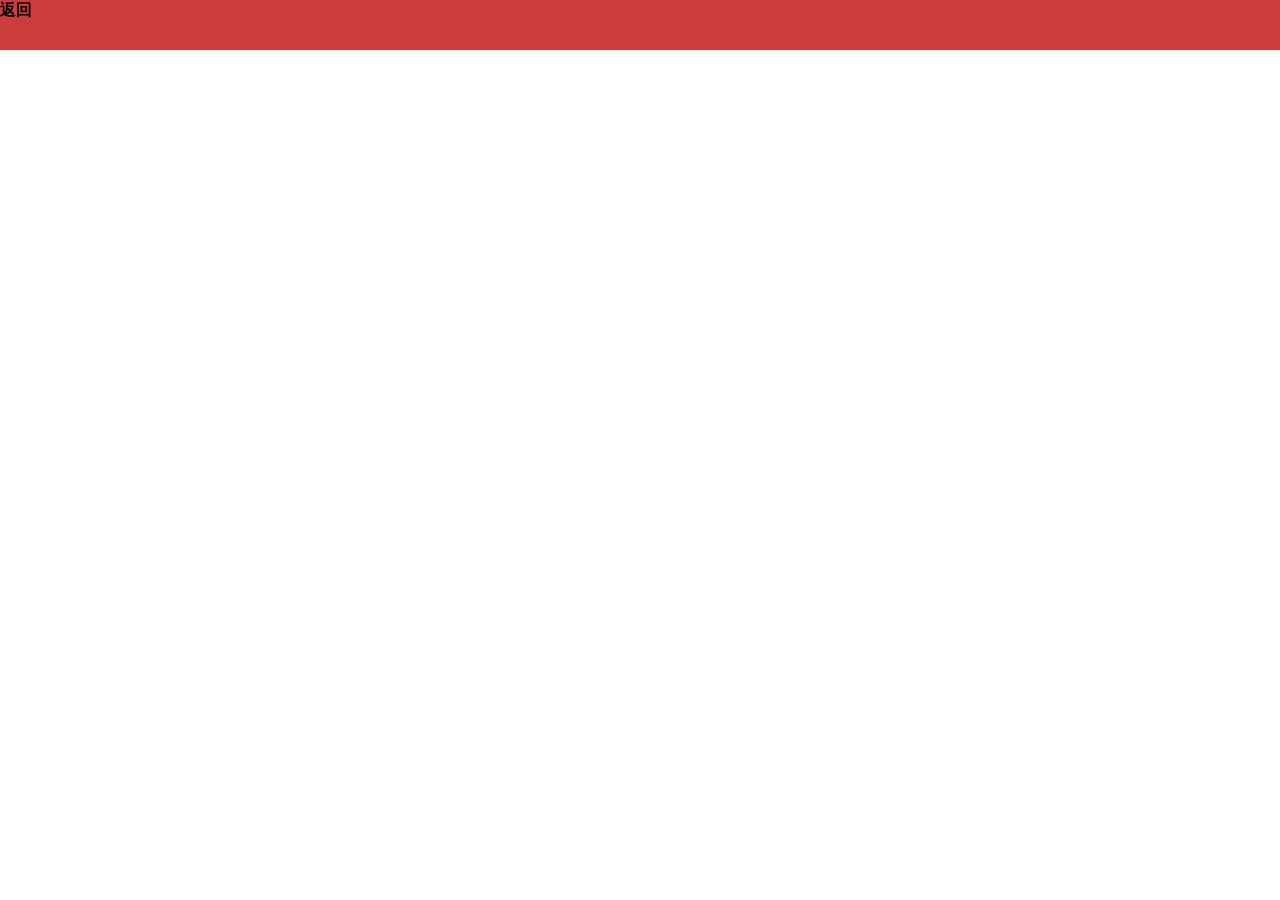
==== index.html @ 5ab2b74d "music" ====
<!DOCTYPE html>
<html lang="en">
<head>
	<meta charset="UTF-8">
	<meta http-equiv="X-UA-Compatible" content="IE=edge">
    <meta name="viewport" content="width=device-width, initial-scale=1">
	<title>Document</title>
	<script type="text/javascript" src="js/jquery-3.1.1.min.js"></script>
	<script type="text/javascript" src="js/app.js"></script>
	<link rel="stylesheet" type="text/css" href="css/style.css">
	<style type="text/css">
			</style>
</head>
<body>
	<div id="share"></div>
	<div id="global">this is playing music</div>
</body>
</html>
<script></script>
---- css/style.css ----
html{font-size: 100px;}
body{
	font-size: 20px;
}
*{margin: 0;padding:0;}
ul{
	list-style: none
}
 a{
 	text-decoration: none;
 	color:#666
 }
.header{
	position: fixed;
	top:0;
	left: 0;
	width:100%;
	z-index: 10;
}
.auto{
	width:100%;
}
#global{
	position: fixed;
	bottom:0;
	left:0;
	height: 0.6rem;
	font-size: 0.16rem;
	background-color: #fff;
	width:100%
}
h2{
	font-size: 0.2rem;
	background-color: #ce3d3e;
	color:#fff;
	line-height: 0.50rem;
	padding-left: 0.25rem;
	height: 0.5rem;
}
h3{
	font-size:0.18rem;
}
span{
	font-size: 0.12rem;
	padding-right: 0.05rem;
}
 .header ul{
	display: flex;
	font-size: 0.20rem;
	background-color: #fff;
	

}
 .header ul li{
 	flex-grow: 1;
 	font-size: 0.16rem;
 	line-height:0.48rem;
 	height: 0.48rem;
 	text-align: center;
 }
.container{
	margin-top:1rem;
}


.title{
	height: 0.3rem;

}
.title img{
	
	float:left;
	width:0.20rem;
	padding-left: 0.05rem;
	padding-top: 0.05rem;
}
.title h3{
	float: left;
	font-size: 0.16rem;
	padding-left: 0.05rem;
	line-height: 0.3rem;
	


}
.title span{
	float: right;
	line-height: 0.3rem;
}
.songlist{
	display: flex;
	flex-wrap: wrap;
}
.songlist .item{
	margin:0 1.5%;
	width:30%;
	font-size: 0.14rem
}
.item{
	position: relative;
}
.item_num{
	position: absolute;
	top:0;
	left:0;
	color:#fff;
	text-align: right;
	width:100%
}
#musiclist {
	padding:0 0.35rem;
	
}
#musiclist li{
	position: relative;
}
#musiclist li span{
	width:45px;
	height: 45px;
	position: absolute;
	top:20px;
	right:0px;
	
	background-size: cover;
}

#musiclist li .no{
	background-image: url(../images-day15/gz_gray.png);
}
#musiclist li .yes{
	background-image: url(../images-day15/gz_red.png);
}
#musiclist li{
	
	border-bottom: 1px gray solid;
	padding: 0.15rem 0;
}
#btn{
	background-size: cover;
	float:right;
	width:0.6rem;
	height:0.6rem;
	margin:0;
	background-color: #fff;
	border:none
}
.play{
	background-image: url(../images/playbar_btn_play.png);
}
.pause{
	background-image: url(../images/playbar_btn_pause.png);
}

.musiclist_top{
	height:0.5rem;
	background-color: #CE3D3E;
	position: fixed;
	top:0;
	width:100%
}
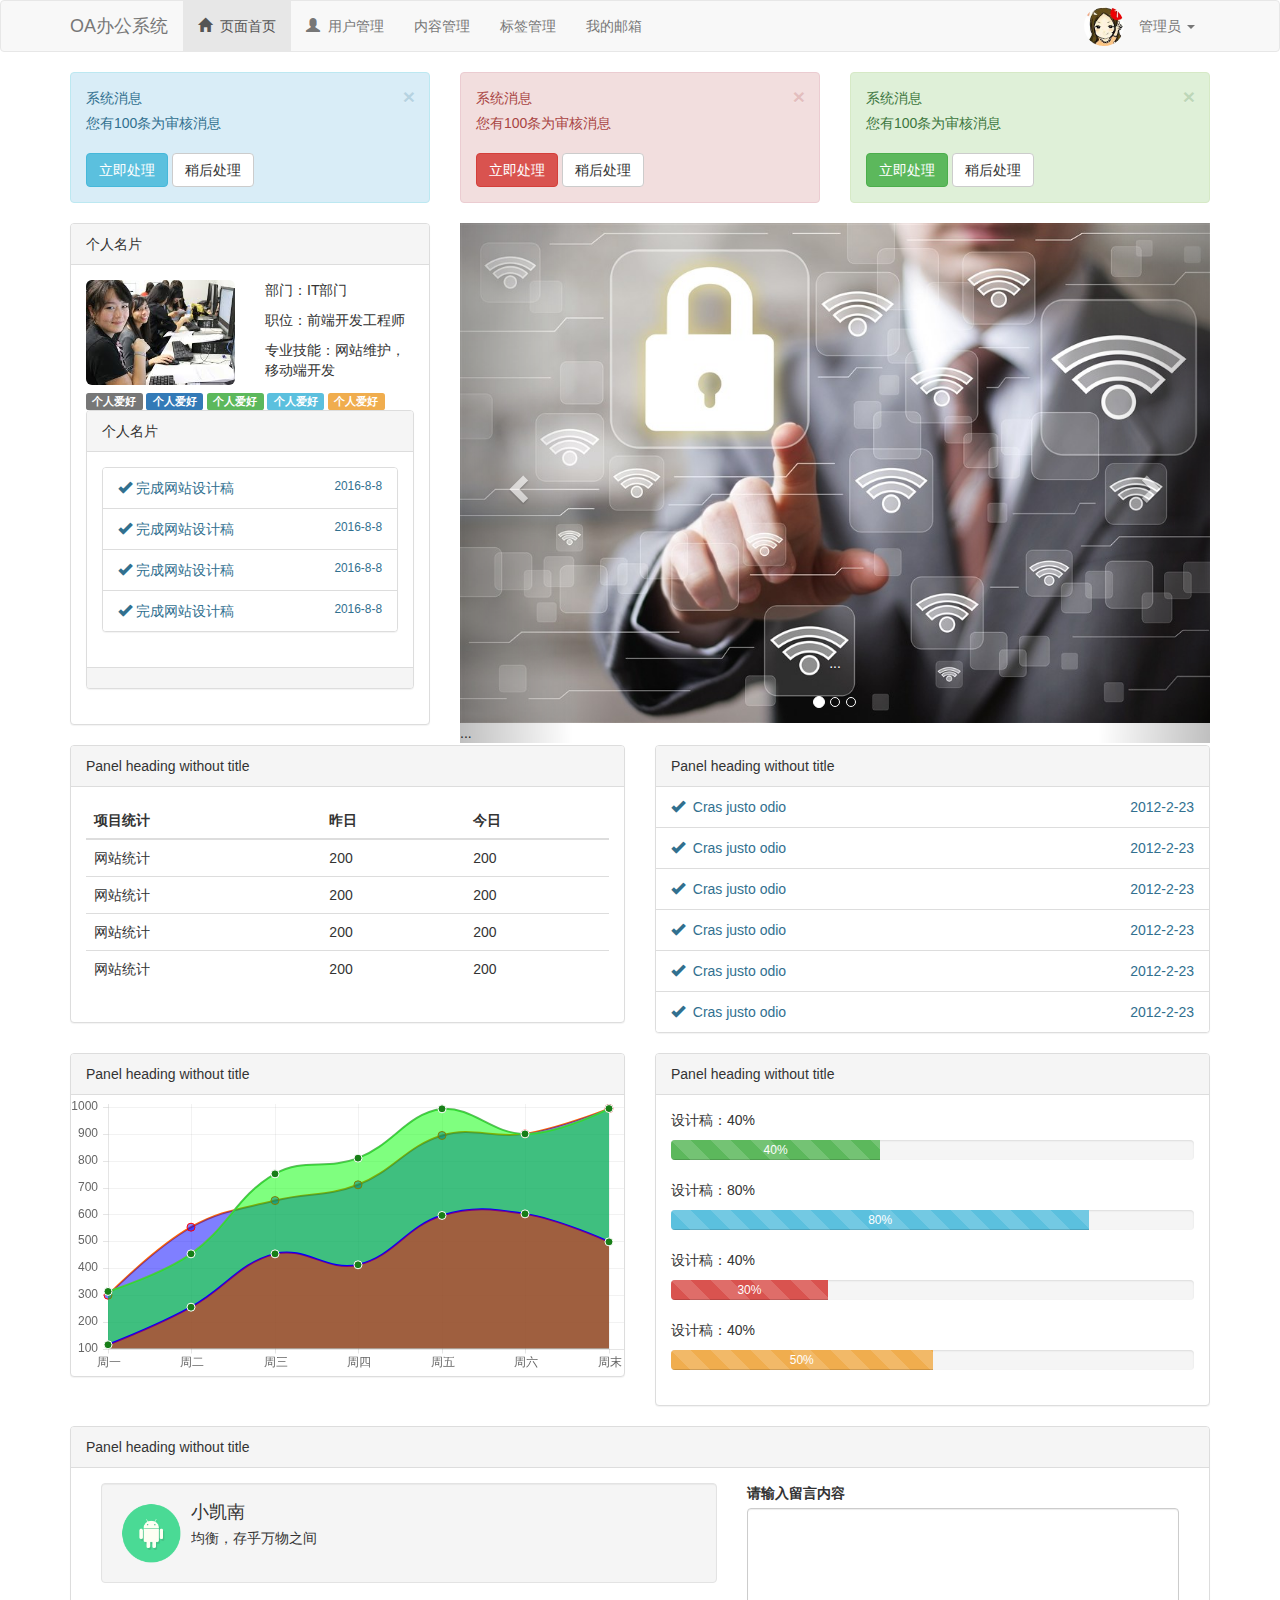
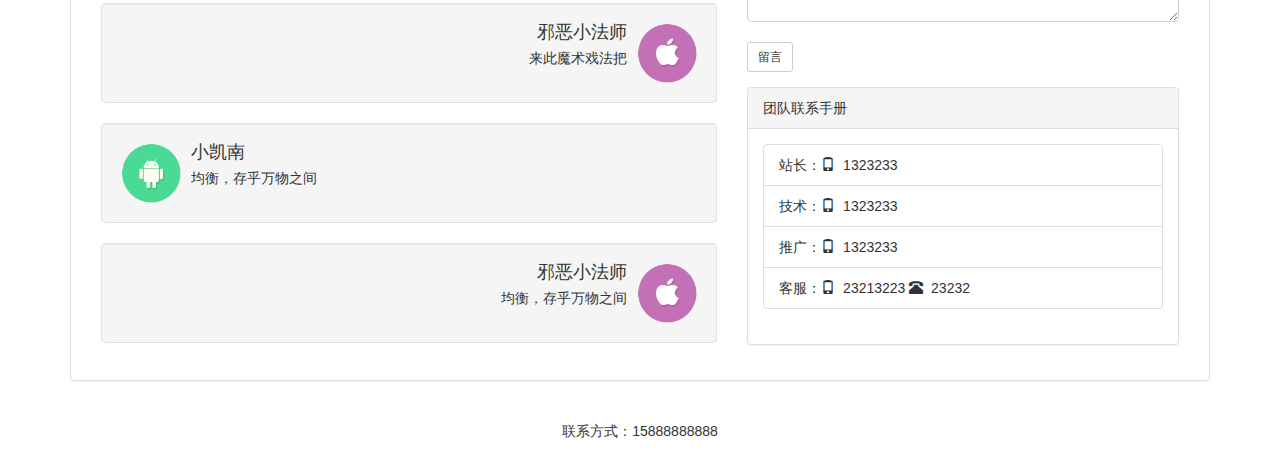
==== commit 299c9e81: "dede" ====
--- a/index.html
+++ b/index.html
@@ -1,19 +1,361 @@
 <!DOCTYPE html>
 <html lang="en">
 <head>
-	<meta charset="UTF-8">
-	<meta http-equiv="X-UA-Compatible" content="IE=edge">
-    <meta name="viewport" content="width=device-width, initial-scale=1">
-	<title>Document</title>
-	<script type="text/javascript" src="js/jquery-3.1.1.min.js"></script>
-	<script type="text/javascript" src="js/app.js"></script>
-	<link rel="stylesheet" type="text/css" href="css/style.css">
-	<style type="text/css">
-			</style>
+    <meta charset="UTF-8">
+    <title>Title</title>
+    <link rel="stylesheet" href="css/bootstrap.css">
+    <link rel="stylesheet" href="css/mycss.css">
+    <script src="js/jquery-1.11.3.js"></script>
+    <script src="js/bootstrap.min.js"></script>
+    <script src="js/Chart.js"></script>
+    <script src="js/script.js"></script>
+    <style>
+        .img60{
+            width: 60px;}
+        .btn{
+            margin-top: 20px;
+        }
+        footer{padding:20px;text-align: center}
+    </style>
 </head>
 <body>
-	<div id="share"></div>
-	<div id="global">this is playing music</div>
+
+<nav class="navbar navbar-default" role="navigation">
+    <!-- Brand and toggle get grouped for better mobile display -->
+    <div class="container">
+        <div class="navbar-header">
+            <button type="button" class="navbar-toggle" data-toggle="collapse" data-target="#bs-example-navbar-collapse-1">
+                <span class="sr-only">Toggle navigation</span>
+                <span class="icon-bar"></span>
+                <span class="icon-bar"></span>
+                <span class="icon-bar"></span>
+            </button>
+            <a class="navbar-brand" href="#">OA办公系统</a>
+        </div>
+
+        <!-- Collect the nav links, forms, and other content for toggling -->
+        <div class="collapse navbar-collapse" id="bs-example-navbar-collapse-1">
+            <ul class="nav navbar-nav">
+                <li class="active"><a href="index.html" ><span class=" glyphicon glyphicon-home"></span>&nbsp;&nbsp;页面首页</a></li>
+                <li><a href="user.html"><span class="glyphicon glyphicon-user"></span>&nbsp;&nbsp;用户管理</a></li>
+                <li><a href="contmanage.html">内容管理</a></li>
+                <li><a href="label.html">标签管理</a></li>
+                <li><a href="mine.html">我的邮箱</a></li>
+
+            </ul>
+
+            <ul class="nav navbar-nav navbar-right">
+                <li><div><img src="images/touxiang.jpg" class="img-circle touxiang " alt=""></div></li>
+                <li class="dropdown">
+                    <a href="#" class="dropdown-toggle" data-toggle="dropdown">管理员 <b class="caret"></b></a>
+                    <ul class="dropdown-menu">
+                        <li><a href="#"><span class="glyphicon glyphicon-tag"></span>&nbsp;&nbsp;个人管理</a></li>
+                        <li><a href="#"><span class="glyphicon glyphicon-heart"></span>&nbsp;&nbsp;个人资料</a></li>
+                        <li><a href="#"><span class="glyphicon glyphicon-pencil"></span>&nbsp;&nbsp;修改密码</a></li>
+                        <li><a href="#"><span class="glyphicon glyphicon-user"></span>&nbsp;&nbsp;个人中心</a></li>
+                        <li class="divider"></li>
+                        <li><a href="#"><span class="glyphicon glyphicon-off"></span>&nbsp;&nbsp;退出</a></li>
+                    </ul>
+                </li>
+            </ul>
+        </div><!-- /.navbar-collapse -->
+    </div>
+</nav>
+<div class="container">
+    <div class="row">
+        <div class="col-md-4">
+            <div class="alert alert-info alert-dismissible .alert-dismissible" role="alert">
+                <button type="button" class="close" data-dismiss="alert" aria-label="Close"><span aria-hidden="true">&times;</span></button>
+                <p>系统消息</p>
+                <p>您有100条为审核消息</p>
+                <button type="submit" class="btn-info btn">立即处理</button>
+                <button type="submit" class="btn-default btn">稍后处理</button>
+
+            </div>
+        </div>
+        <div class="col-md-4">
+            <div class="alert alert-danger alert-dismissible .alert-dismissible" role="alert">
+                <button type="button" class="close" data-dismiss="alert" aria-label="Close"><span aria-hidden="true">&times;</span></button>
+                <p>系统消息</p>
+                <p>您有100条为审核消息</p>
+                <button type="submit" class="btn-danger btn">立即处理</button>
+                <button type="submit" class="btn-default btn">稍后处理</button>
+
+            </div>
+        </div>
+        <div class="col-md-4">
+            <div class="alert alert-success alert-dismissible .alert-dismissible" role="alert">
+                <button type="button" class="close" data-dismiss="alert" aria-label="Close"><span aria-hidden="true">&times;</span></button>
+                <p>系统消息</p>
+                <p>您有100条为审核消息</p>
+                <button type="submit" class="btn-success btn">立即处理</button>
+                <button type="submit" class="btn-default btn">稍后处理</button>
+
+            </div>
+        </div>
+
+
+
+    </div>
+    <div class="row">
+        <div class="col-md-4">
+            <div class="panel panel-default">
+                <div class="panel-heading">个人名片</div>
+                <div class="panel-body">
+                    <div class="row">
+                        <div class="col-xs-6">
+                            <img src="images/images.jpg" class="img-rounded img-responsive" alt="">
+                        </div>
+                        <div class="col-xs-6">
+                            <p>部门：IT部门</p>
+                            <p>职位：前端开发工程师</p>
+                            <p>专业技能：网站维护，移动端开发</p>
+                        </div>
+                        <div class="col-xs-12">
+                            <span class="label label-default">个人爱好</span>
+                            <span class="label label-primary">个人爱好</span>
+                            <span class="label label-success">个人爱好</span>
+                            <span class="label label-info">个人爱好</span>
+                            <span class="label label-warning">个人爱好</span>
+
+                        </div>
+                    </div>
+                    <div class="panel panel-default">
+                        <div class="panel-heading">个人名片</div>
+                        <div class="panel-body">
+                            <div class="panel panel-default">
+
+                                <ul class="list-group text-info">
+                                    <li class="list-group-item"><span class="glyphicon glyphicon-ok"></span>&nbsp;完成网站设计稿 <small class="pull-right">2016-8-8</small></li>
+                                    <li class="list-group-item"><span class="glyphicon glyphicon-ok"></span>&nbsp;完成网站设计稿 <small class="pull-right">2016-8-8</small></li>
+                                    <li class="list-group-item"><span class="glyphicon glyphicon-ok"></span>&nbsp;完成网站设计稿 <small class="pull-right">2016-8-8</small></li>
+                                    <li class="list-group-item"><span class="glyphicon glyphicon-ok"></span>&nbsp;完成网站设计稿 <small class="pull-right">2016-8-8</small></li>
+                                </ul>
+
+                            </div>
+                        </div>
+                        <div class="panel-footer"></div>
+                    </div>
+                </div>
+            </div>
+
+
+        </div>
+        <div class="col-md-8">
+            <div id="carousel-example-generic" class="carousel slide" data-ride="carousel">
+                <!-- Indicators -->
+                <ol class="carousel-indicators">
+                    <li data-target="#carousel-example-generic" data-slide-to="0" class="active"></li>
+                    <li data-target="#carousel-example-generic" data-slide-to="1"></li>
+                    <li data-target="#carousel-example-generic" data-slide-to="2"></li>
+                </ol>
+
+                <!-- Wrapper for slides -->
+                <div class="carousel-inner" role="listbox">
+                    <div class="item active">
+                        <img src="images/01.jpg" alt="...">
+                        <div class="carousel-caption">
+                            ...
+                        </div>
+                    </div>
+                    <div class="item">
+                        <img src="images/02.jpg" alt="...">
+                        <div class="carousel-caption">
+                            ...
+                        </div>
+                    </div>
+                    <div class="item">
+                        <img src="images/03.jpg" alt="...">
+                        <div class="carousel-caption">
+                            ...
+                        </div>
+                    </div>
+                    ...
+                </div>
+
+                <!-- Controls -->
+                <a class="left carousel-control" href="#carousel-example-generic" role="button" data-slide="prev">
+                    <span class="glyphicon glyphicon-chevron-left" aria-hidden="true"></span>
+                    <span class="sr-only">Previous</span>
+                </a>
+                <a class="right carousel-control" href="#carousel-example-generic" role="button" data-slide="next">
+                    <span class="glyphicon glyphicon-chevron-right" aria-hidden="true"></span>
+                    <span class="sr-only">Next</span>
+                </a>
+            </div>
+        </div>
+    </div>
+    <div class="row">
+        <div class="col-md-6">
+            <div class="panel panel-default">
+                <div class="panel-heading">Panel heading without title</div>
+                <div class="panel-body">
+                    <table class="table">
+                        <thead>
+                        <tr>
+                            <th>项目统计</th>
+                            <th>昨日</th>
+                            <th>今日</th>
+                        </tr>
+                        </thead>
+                        <tbody>
+                            <tr>
+                                <td>网站统计</td>
+                                <td>200</td>
+                                <td>200</td>
+                            </tr>
+                            <tr>
+                                <td>网站统计</td>
+                                <td>200</td>
+                                <td>200</td>
+                            </tr>
+                            <tr>
+                                <td>网站统计</td>
+                                <td>200</td>
+                                <td>200</td>
+                            </tr>
+                            <tr>
+                                <td>网站统计</td>
+                                <td>200</td>
+                                <td>200</td>
+                            </tr>
+                          </tbody>
+
+
+                    </table>
+                </div>
+            </div>
+
+
+        </div>
+        <div class="col-md-6">
+            <div class="panel panel-default">
+                <div class="panel-heading">Panel heading without title</div>
+                <ul class="list-group text-info">
+                    <li class="list-group-item"><span class="glyphicon glyphicon-ok"></span>&nbsp;&nbsp;Cras justo odio <span class="pull-right">2012-2-23</span></li>
+                    <li class="list-group-item"><span class="glyphicon glyphicon-ok"></span>&nbsp;&nbsp;Cras justo odio <span class="pull-right">2012-2-23</span></li>
+                    <li class="list-group-item"><span class="glyphicon glyphicon-ok"></span>&nbsp;&nbsp;Cras justo odio <span class="pull-right">2012-2-23</span></li>
+                    <li class="list-group-item"><span class="glyphicon glyphicon-ok"></span>&nbsp;&nbsp;Cras justo odio <span class="pull-right">2012-2-23</span></li>
+                    <li class="list-group-item"><span class="glyphicon glyphicon-ok"></span>&nbsp;&nbsp;Cras justo odio <span class="pull-right">2012-2-23</span></li>
+                    <li class="list-group-item"><span class="glyphicon glyphicon-ok"></span>&nbsp;&nbsp;Cras justo odio <span class="pull-right">2012-2-23</span></li>
+                </ul>
+            </div>
+        </div>
+    </div>
+    <div class="row">
+        <div class="col-md-6">
+            <div class="panel panel-default">
+                <div class="panel-heading">Panel heading without title</div>
+
+                    <canvas id="canvas"></canvas>
+
+            </div>
+        </div>
+        <div class="col-md-6">
+            <div class="panel panel-default">
+                <div class="panel-heading">Panel heading without title</div>
+                <div class="panel-body">
+                    <p>设计稿：40%</p>
+                    <div class="progress progress-striped active">
+                        <div class="progress-bar progress-bar-success"  role="progressbar" aria-valuenow="40" aria-valuemin="0" aria-valuemax="100" style="width: 40%">
+                            <span class="sr-only-focusable">40%</span>
+                        </div>
+                    </div>
+                    <p>设计稿：80%</p>
+                    <div class="progress progress-striped active">
+                        <div class="progress-bar progress-bar-info"  role="progressbar" aria-valuenow="40" aria-valuemin="0" aria-valuemax="100" style="width: 80%">
+                            <span class="sr-only-focusable">80%</span>
+                        </div>
+                    </div>
+                    <p>设计稿：40%</p>
+                    <div class="progress progress-striped active">
+                        <div class="progress-bar progress-bar-danger"  role="progressbar" aria-valuenow="40" aria-valuemin="0" aria-valuemax="100" style="width: 30%">
+                            <span class="sr-only-focusable">30%</span>
+                        </div>
+                    </div>
+                    <p>设计稿：40%</p>
+                    <div class="progress progress-striped active">
+                        <div class="progress-bar progress-bar-warning"  role="progressbar" aria-valuenow="40" aria-valuemin="0" aria-valuemax="100" style="width: 50%">
+                            <span class="sr-only-focusable">50%</span>
+                        </div>
+                    </div>
+                 </div>
+            </div>
+        </div>
+    </div>
+    <div class="row">
+        <div class="col-md-12">
+            <div class="panel panel-default">
+                <div class="panel-heading">Panel heading without title</div>
+                <div class="panel-body">
+                    <div class="col-md-7">
+                        <div class="well media">
+                            <a class="pull-left" href="#">
+                                <img class="media-object img60" src="images/a.png" alt="...">
+                            </a>
+                            <div class="media-body">
+                                <h4 class="media-heading">小凯南</h4>
+                                <p>均衡，存乎万物之间</p>
+                             </div>
+                        </div>
+                        <div class="well media">
+                            <a class="pull-right" href="#">
+                                <img class="media-object img60" src="images/b.png" alt="...">
+                            </a>
+                            <div class="media-body text-right">
+                                <h4 class="media-heading">邪恶小法师</h4>
+                                <p>来此魔术戏法把</p>
+                            </div>
+                        </div>
+                        <div class="well media">
+                            <a class="pull-left" href="#">
+                                <img class="media-object img60" src="images/a.png" alt="...">
+                            </a>
+                            <div class="media-body">
+                                <h4 class="media-heading">小凯南</h4>
+                                <p>均衡，存乎万物之间</p>
+                            </div>
+                        </div>
+                        <div class="well media text-right">
+                            <a class="pull-right" href="#">
+                                <img class="media-object img60" src="images/b.png" alt="...">
+                            </a>
+                            <div class="media-body">
+                                <h4 class="media-heading">邪恶小法师</h4>
+                                <p>均衡，存乎万物之间</p>
+                            </div>
+                        </div>
+                    </div>
+                    <div class="col-md-5">
+                        <form >
+                            <div class="form-group">
+                                <label for="222">请输入留言内容</label>
+                                <textarea class="form-control" rows="5" id="222" placeholder="请输入留言内容">
+                                </textarea>
+                                <button type="button" class="btn btn-default btn-sm">留言</button>
+                            </div>
+                        </form>
+                        <div class="panel panel-default">
+                            <div class="panel-heading">团队联系手册</div>
+                            <div class="panel-body">
+                                <ul class="list-group">
+                                    <li class="list-group-item">站长：<span class="glyphicon glyphicon-phone"></span>&nbsp;&nbsp;1323233</li>
+                                    <li class="list-group-item">技术：<span class="glyphicon glyphicon-phone"></span>&nbsp;&nbsp;1323233</li>
+                                    <li class="list-group-item">推广：<span class="glyphicon glyphicon-phone"></span>&nbsp;&nbsp;1323233</li>
+                                    <li class="list-group-item">客服：<span class="glyphicon glyphicon-phone"></span>&nbsp;&nbsp;23213223 <span class="glyphicon glyphicon-phone-alt"></span>&nbsp;&nbsp;23232</li>
+                                </ul>
+                            </div>
+                        </div>
+                    </div>
+                </div>
+            </div>
+        </div>
+    </div>
+</div>
+<footer>
+    <div class="container">
+        联系方式：15888888888
+    </div>
+</footer>
 </body>
-</html>
-<script></script>+</html>--- a/css/mycss.css
+++ b/css/mycss.css
@@ -0,0 +1,5 @@
+.touxiang{
+    width:40px;
+    height: 40px;
+    margin-top: 5px;
+}